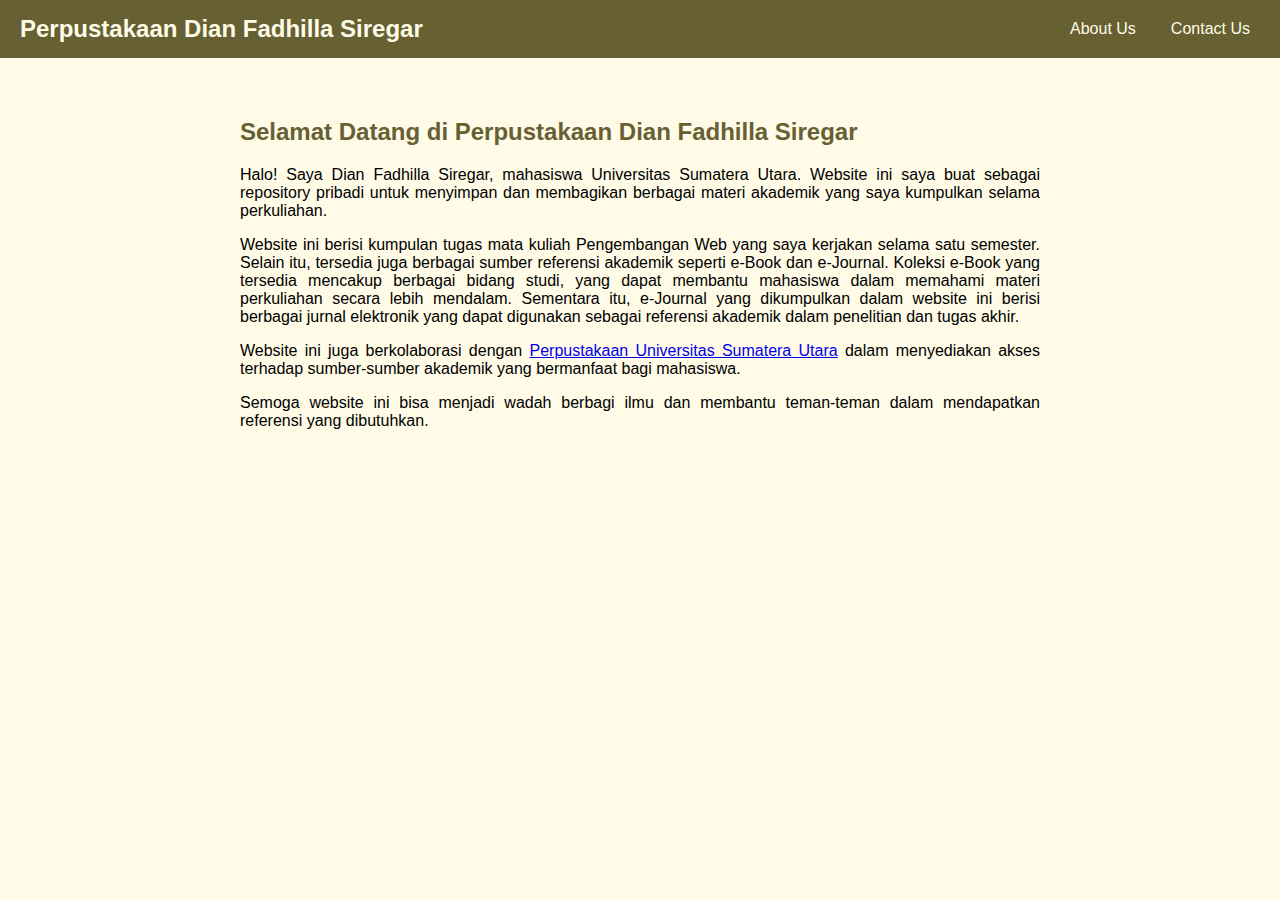
==== index.html @ e44f439c "Update index.html" ====
<!DOCTYPE html>
<html lang="id">
<head>
    <meta charset="UTF-8">
    <meta name="viewport" content="width=device-width, initial-scale=1.0">
    <title>Perpustakaan Dian Fadhilla Siregar</title>
    <style>
        body {
            font-family: Arial, sans-serif;
            margin: 0;
            padding: 0;
            background-color: #fffbe7;
            text-align: justify;
        }
        .header {
            display: flex;
            flex-wrap: wrap;
            justify-content: space-between;
            align-items: center;
            background-color: #666033;
            padding: 15px 20px;
            color: #fffbe7;
        }
        .header h1 {
            margin: 0;
            font-size: 24px;
        }
        .nav {
            display: flex;
            flex-wrap: wrap;
            gap: 15px;
        }
        .nav a {
            color: #fffbe7;
            text-decoration: none;
            padding: 5px 10px;
            transition: background 0.3s, color 0.3s;
        }
        .nav a:hover {
            background-color: #fffbe7;
            color: #666033;
            border-radius: 4px;
        }
        .container {
            width: 90%;
            max-width: 800px;
            margin: 20px auto;
            padding: 20px;
            background-color: #fffbe7;
            border-radius: 8px;
            
        }
        h2 {
            color: #666033;
        }
        @media (max-width: 600px) {
            .header {
                flex-direction: column;
                text-align: center;
            }
            .header h1 {
                font-size: 18px;
            }
            .nav {
                justify-content: center;
            }
        }
    </style>
</head>
<body>
    <div class="header">
        <h1>Perpustakaan Dian Fadhilla Siregar</h1>
        <div class="nav">
            <a href="about.html">About Us</a>
            <a href="contact.html">Contact Us</a>
        </div>
    </div>
    <div class="container">
        <h2>Selamat Datang di Perpustakaan Dian Fadhilla Siregar</h2>
        <p>Halo! Saya Dian Fadhilla Siregar, mahasiswa Universitas Sumatera Utara. Website ini saya buat sebagai repository pribadi untuk menyimpan dan membagikan berbagai materi akademik yang saya kumpulkan selama perkuliahan.</p>
        
        <p>Website ini berisi kumpulan tugas mata kuliah Pengembangan Web yang saya kerjakan selama satu semester. Selain itu, tersedia juga berbagai sumber referensi akademik seperti e-Book dan e-Journal. Koleksi e-Book yang tersedia mencakup berbagai bidang studi, yang dapat membantu mahasiswa dalam memahami materi perkuliahan secara lebih mendalam. Sementara itu, e-Journal yang dikumpulkan dalam website ini berisi berbagai jurnal elektronik yang dapat digunakan sebagai referensi akademik dalam penelitian dan tugas akhir.</p>
        
        <p>Website ini juga berkolaborasi dengan <a href="https://library.usu.ac.id/" target="_blank">Perpustakaan Universitas Sumatera Utara</a> dalam menyediakan akses terhadap sumber-sumber akademik yang bermanfaat bagi mahasiswa. </p>
        
        <p>Semoga website ini bisa menjadi wadah berbagi ilmu dan membantu teman-teman dalam mendapatkan referensi yang dibutuhkan.</p>
    </div>
</body>
</html>
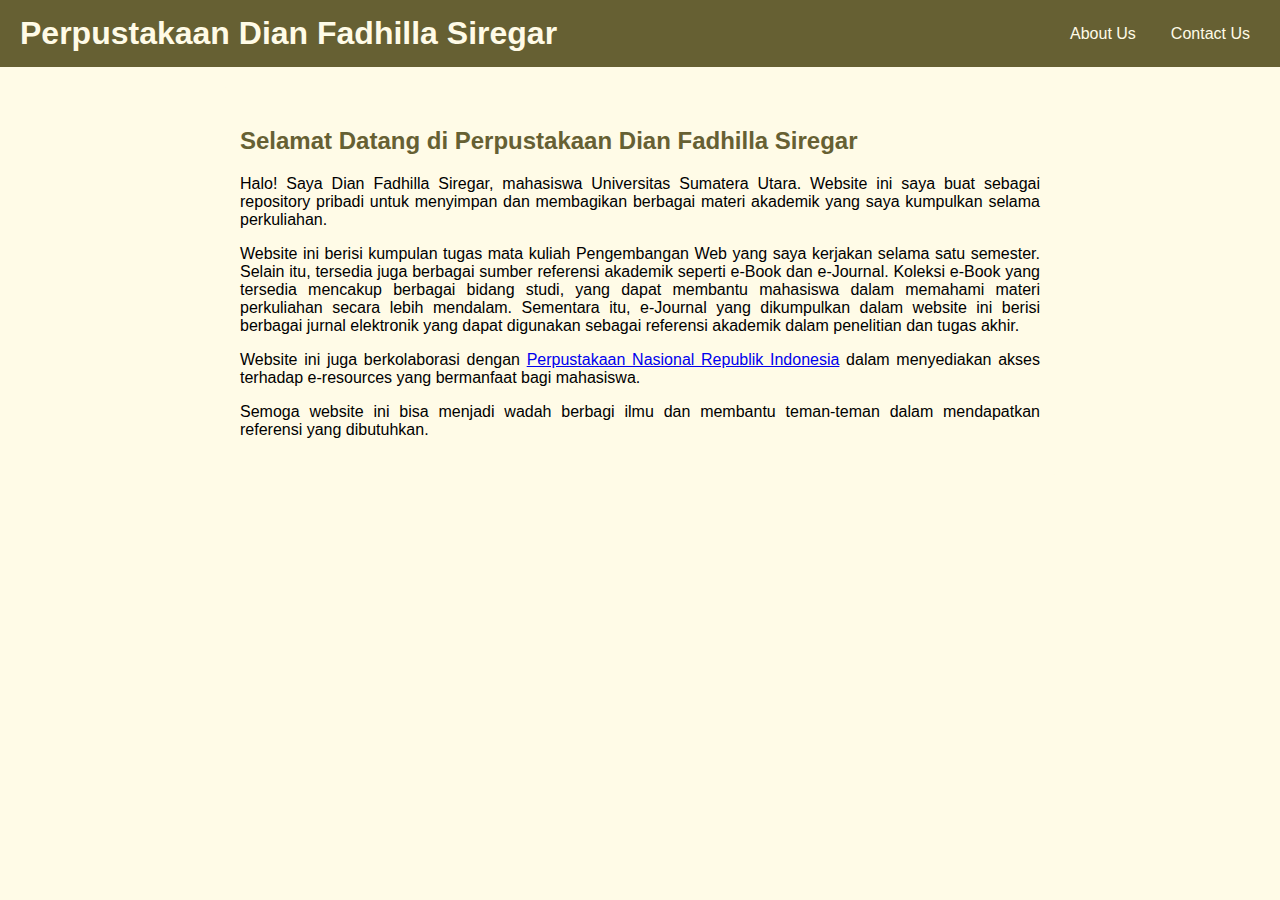
==== commit e16321f7: "Update index.html" ====
--- a/index.html
+++ b/index.html
@@ -14,16 +14,18 @@
         }
         .header {
             display: flex;
-            flex-wrap: wrap;
             justify-content: space-between;
             align-items: center;
             background-color: #666033;
             padding: 15px 20px;
             color: #fffbe7;
+            flex-wrap: wrap;
         }
         .header h1 {
             margin: 0;
-            font-size: 24px;
+            flex-grow: 1;
+            text-align: left;
+            color: #fffbe7;
         }
         .nav {
             display: flex;
@@ -48,6 +50,7 @@
             padding: 20px;
             background-color: #fffbe7;
             border-radius: 8px;
+            box-shadow: 0 2px 10px (0, 0, 0, 0.1);
             
         }
         h2 {
@@ -81,9 +84,10 @@
         
         <p>Website ini berisi kumpulan tugas mata kuliah Pengembangan Web yang saya kerjakan selama satu semester. Selain itu, tersedia juga berbagai sumber referensi akademik seperti e-Book dan e-Journal. Koleksi e-Book yang tersedia mencakup berbagai bidang studi, yang dapat membantu mahasiswa dalam memahami materi perkuliahan secara lebih mendalam. Sementara itu, e-Journal yang dikumpulkan dalam website ini berisi berbagai jurnal elektronik yang dapat digunakan sebagai referensi akademik dalam penelitian dan tugas akhir.</p>
         
-        <p>Website ini juga berkolaborasi dengan <a href="https://library.usu.ac.id/" target="_blank">Perpustakaan Universitas Sumatera Utara</a> dalam menyediakan akses terhadap sumber-sumber akademik yang bermanfaat bagi mahasiswa. </p>
+        <p>Website ini juga berkolaborasi dengan <a href="https://e-resources.perpusnas.go.id/" target="_blank">Perpustakaan Nasional Republik Indonesia</a> dalam menyediakan akses terhadap e-resources yang bermanfaat bagi mahasiswa. </p>
         
         <p>Semoga website ini bisa menjadi wadah berbagi ilmu dan membantu teman-teman dalam mendapatkan referensi yang dibutuhkan.</p>
     </div>
+
 </body>
 </html>
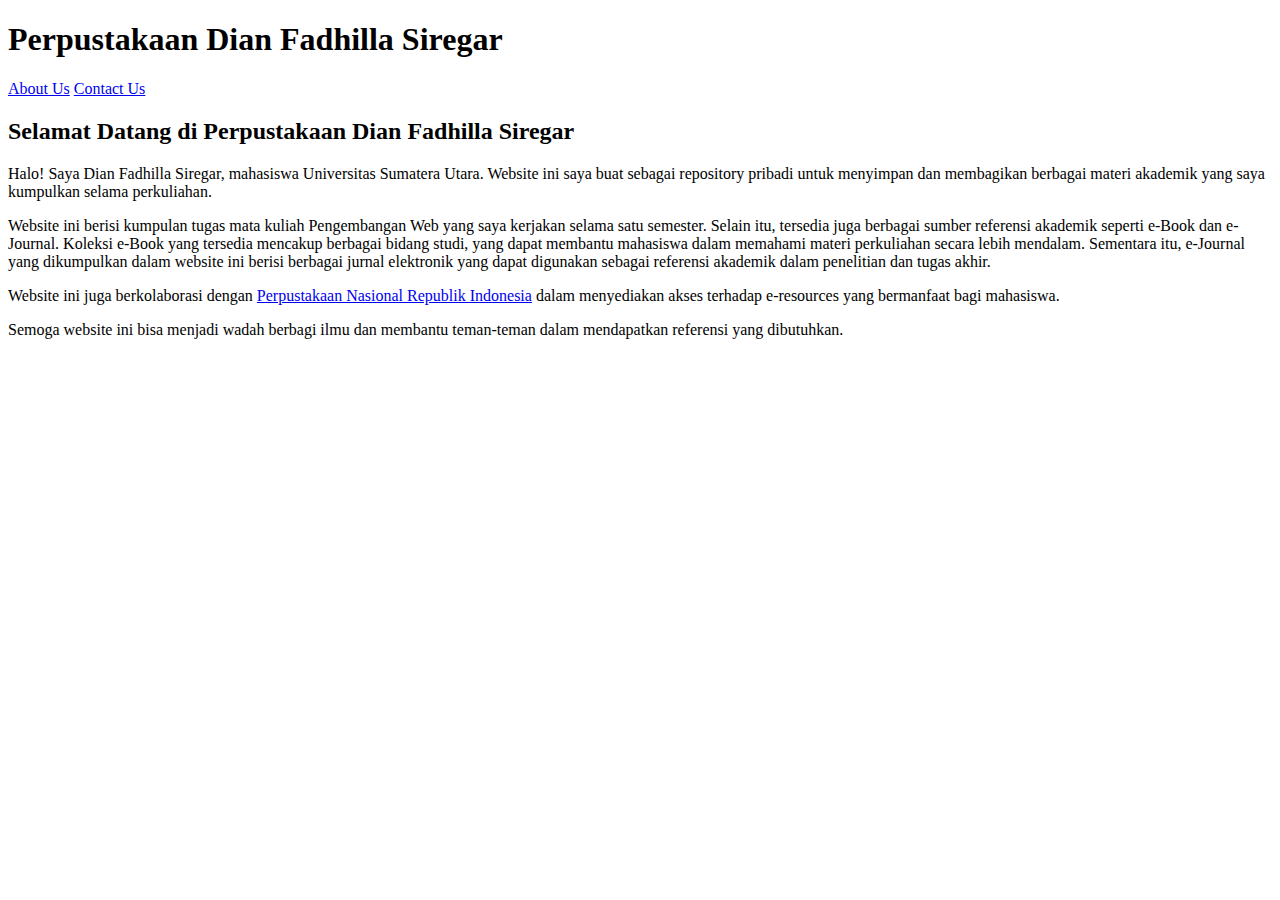
==== commit b8e55e94: "Update index.html" ====
--- a/index.html
+++ b/index.html
@@ -4,71 +4,7 @@
     <meta charset="UTF-8">
     <meta name="viewport" content="width=device-width, initial-scale=1.0">
     <title>Perpustakaan Dian Fadhilla Siregar</title>
-    <style>
-        body {
-            font-family: Arial, sans-serif;
-            margin: 0;
-            padding: 0;
-            background-color: #fffbe7;
-            text-align: justify;
-        }
-        .header {
-            display: flex;
-            justify-content: space-between;
-            align-items: center;
-            background-color: #666033;
-            padding: 15px 20px;
-            color: #fffbe7;
-            flex-wrap: wrap;
-        }
-        .header h1 {
-            margin: 0;
-            flex-grow: 1;
-            text-align: left;
-            color: #fffbe7;
-        }
-        .nav {
-            display: flex;
-            flex-wrap: wrap;
-            gap: 15px;
-        }
-        .nav a {
-            color: #fffbe7;
-            text-decoration: none;
-            padding: 5px 10px;
-            transition: background 0.3s, color 0.3s;
-        }
-        .nav a:hover {
-            background-color: #fffbe7;
-            color: #666033;
-            border-radius: 4px;
-        }
-        .container {
-            width: 90%;
-            max-width: 800px;
-            margin: 20px auto;
-            padding: 20px;
-            background-color: #fffbe7;
-            border-radius: 8px;
-            box-shadow: 0 2px 10px (0, 0, 0, 0.1);
-            
-        }
-        h2 {
-            color: #666033;
-        }
-        @media (max-width: 600px) {
-            .header {
-                flex-direction: column;
-                text-align: center;
-            }
-            .header h1 {
-                font-size: 18px;
-            }
-            .nav {
-                justify-content: center;
-            }
-        }
-    </style>
+    <link rel="stylesheet" href="style-index.css">
 </head>
 <body>
     <div class="header">
@@ -88,6 +24,6 @@
         
         <p>Semoga website ini bisa menjadi wadah berbagi ilmu dan membantu teman-teman dalam mendapatkan referensi yang dibutuhkan.</p>
     </div>
-
+    <script src="script.js"></script>
 </body>
 </html>
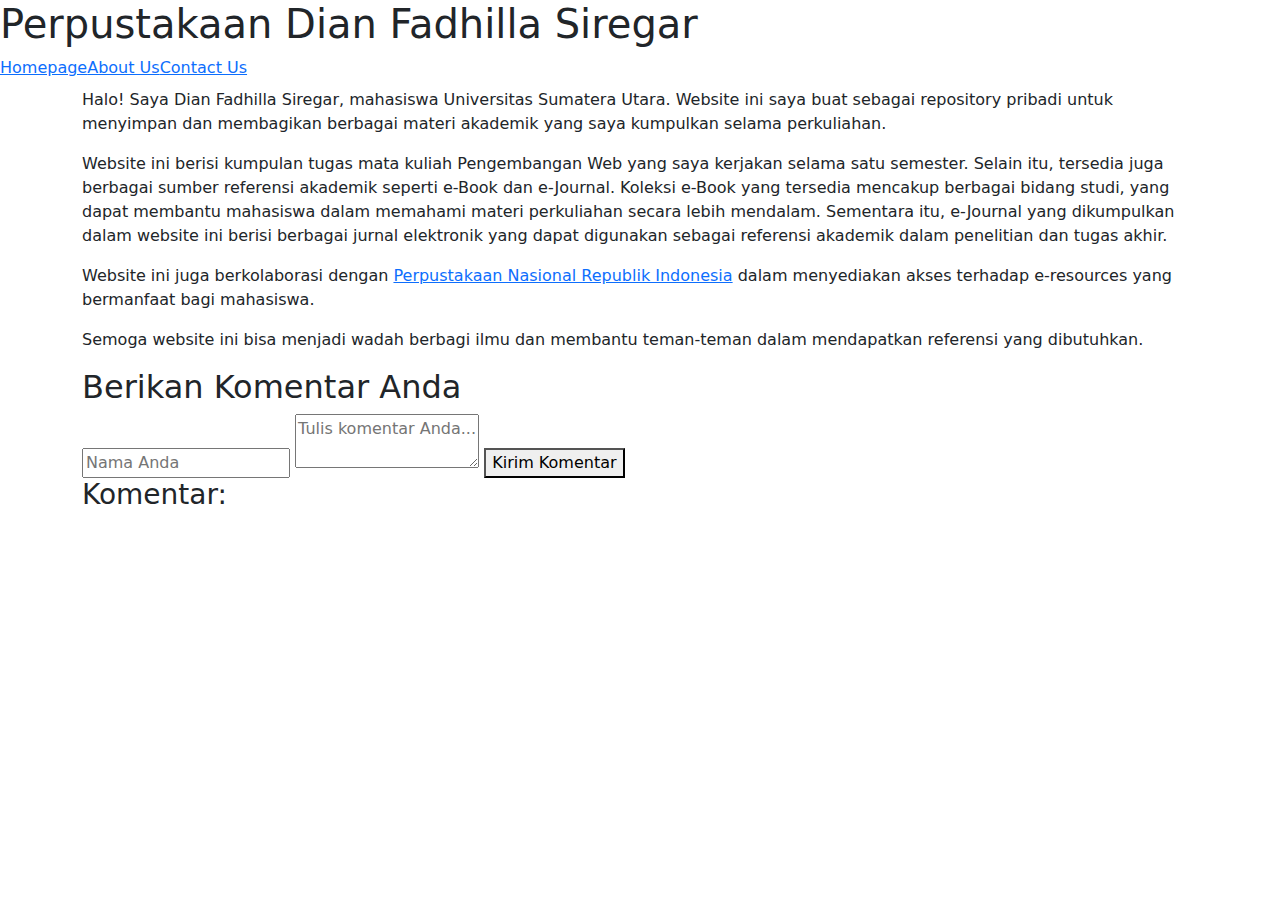
==== commit b609abc9: "Update index.html" ====
--- a/index.html
+++ b/index.html
@@ -4,26 +4,40 @@
     <meta charset="UTF-8">
     <meta name="viewport" content="width=device-width, initial-scale=1.0">
     <title>Perpustakaan Dian Fadhilla Siregar</title>
-    <link rel="stylesheet" href="style-index.css">
+    <link rel="stylesheet" href="https://cdn.jsdelivr.net/npm/bootstrap@5.3.2/dist/css/bootstrap.min.css">
+    <link rel="stylesheet" href="style-combined.css">
 </head>
 <body>
     <div class="header">
         <h1>Perpustakaan Dian Fadhilla Siregar</h1>
         <div class="nav">
+            <a href="index.html">Homepage</a>
             <a href="about.html">About Us</a>
             <a href="contact.html">Contact Us</a>
         </div>
     </div>
     <div class="container">
-        <h2>Selamat Datang di Perpustakaan Dian Fadhilla Siregar</h2>
+        <h2 id="typing-text"></h2>
+        <h2></h2>
         <p>Halo! Saya Dian Fadhilla Siregar, mahasiswa Universitas Sumatera Utara. Website ini saya buat sebagai repository pribadi untuk menyimpan dan membagikan berbagai materi akademik yang saya kumpulkan selama perkuliahan.</p>
-        
+
         <p>Website ini berisi kumpulan tugas mata kuliah Pengembangan Web yang saya kerjakan selama satu semester. Selain itu, tersedia juga berbagai sumber referensi akademik seperti e-Book dan e-Journal. Koleksi e-Book yang tersedia mencakup berbagai bidang studi, yang dapat membantu mahasiswa dalam memahami materi perkuliahan secara lebih mendalam. Sementara itu, e-Journal yang dikumpulkan dalam website ini berisi berbagai jurnal elektronik yang dapat digunakan sebagai referensi akademik dalam penelitian dan tugas akhir.</p>
-        
         <p>Website ini juga berkolaborasi dengan <a href="https://e-resources.perpusnas.go.id/" target="_blank">Perpustakaan Nasional Republik Indonesia</a> dalam menyediakan akses terhadap e-resources yang bermanfaat bagi mahasiswa. </p>
-        
         <p>Semoga website ini bisa menjadi wadah berbagi ilmu dan membantu teman-teman dalam mendapatkan referensi yang dibutuhkan.</p>
+    </div>   
+    <div class="container">
+        <h2>Berikan Komentar Anda</h2>
+        <div class="comment-box">
+            <input type="text" id="username" placeholder="Nama Anda">
+            <textarea id="comment" placeholder="Tulis komentar Anda..."></textarea>
+            <button onclick="addComment()">Kirim Komentar</button>
+        </div>
+        <div id="commentSection">
+            <h3>Komentar:</h3>
+            <div id="comments"></div>
+        </div>
     </div>
     <script src="script.js"></script>
 </body>
 </html>
+
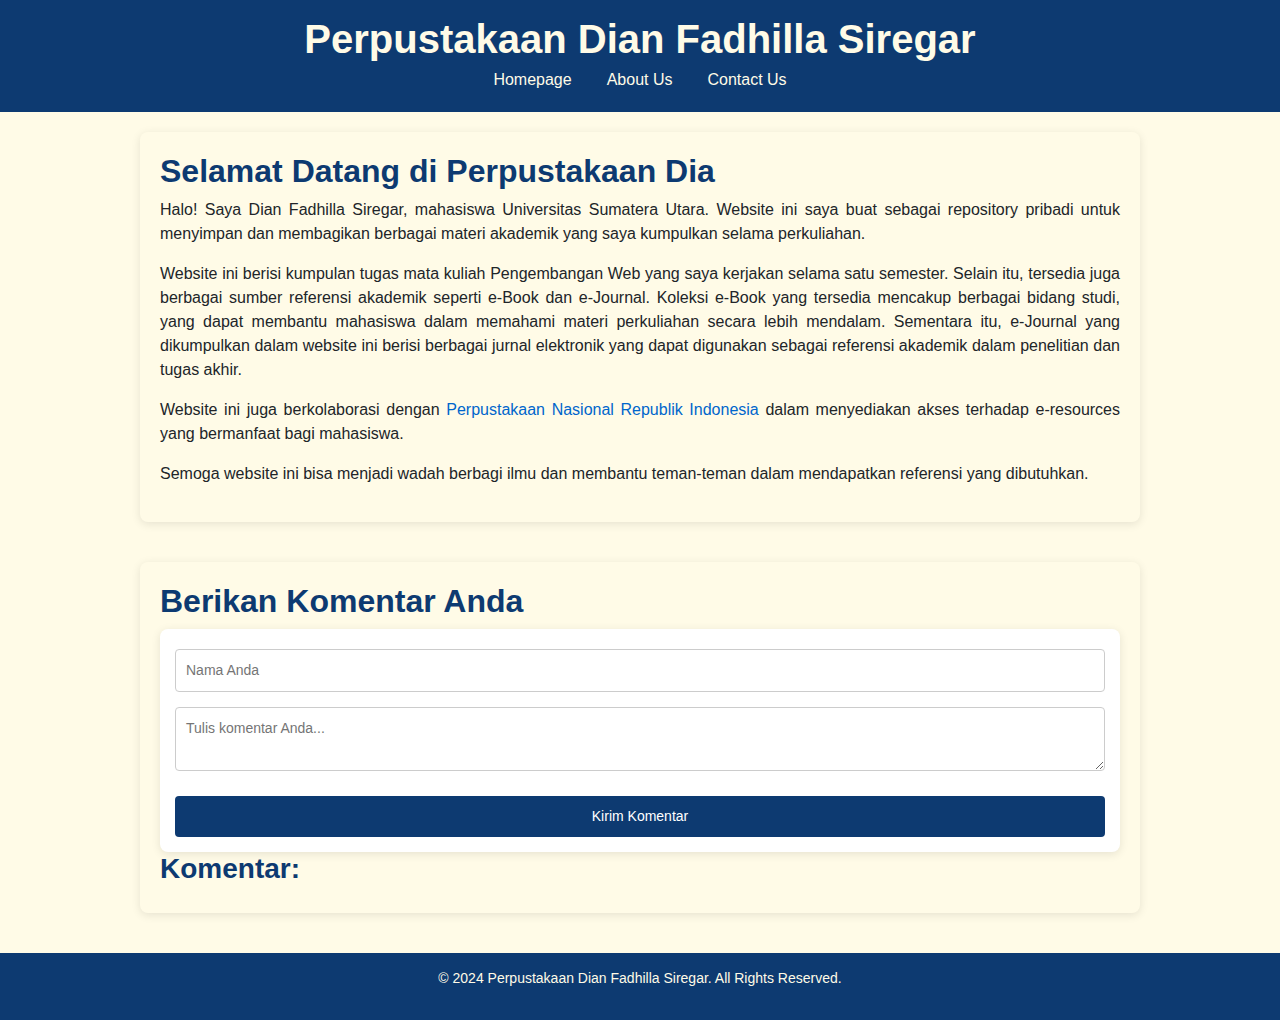
==== commit 579b06e7: "Update index.html" ====
--- a/index.html
+++ b/index.html
@@ -38,6 +38,9 @@
         </div>
     </div>
     <script src="script.js"></script>
+    <footer class="footer">
+        <p>&copy; 2024 Perpustakaan Dian Fadhilla Siregar. All Rights Reserved.</p>
+    </footer>
 </body>
 </html>
 
--- a/style-combined.css
+++ b/style-combined.css
@@ -0,0 +1,186 @@
+/* style-about.css */
+body {
+    font-family: Arial, sans-serif;
+    margin: 0;
+    padding: 0;
+    background-color: #fffbe7;
+    text-align: justify;
+}
+.header {
+    display: flex;
+    flex-direction: column;
+    align-items: center;
+    background-color: #0d3a71;
+    padding: 15px 20px;
+    color: #fffbe7;
+    text-align: center;
+}
+.header h1 {
+    margin: 0;
+    flex-grow: 1;
+    text-align: left;
+    color: #fffbe7;
+}
+.nav {
+    display: flex;
+    justify-content: center;
+    gap: 15px;
+    flex-wrap: wrap;
+    width: 100%;
+}
+.nav a {
+    color: #fffbe7;
+    text-decoration: none;
+    padding: 5px 10px;
+    transition: background-color 0.3s, color 0.3s;
+}
+.nav a:hover {
+    background-color: #fffbe7;
+    color: #0d3a71;
+    border-radius: 4px;
+}
+.container {
+    width: 90%;
+    max-width: 1000px;
+    margin: 20px auto;
+    padding: 20px;
+    background-color: #fffbe7;
+    border-radius: 8px;
+    box-shadow: 0 2px 10px rgba(0, 0, 0, 0.1);
+}
+h1, h2, h3 {
+    color: #0d3a71;
+    font-weight: bold;   
+}
+table {
+    width: 100%;
+    border-collapse: collapse;
+    margin-top: 20px;
+    overflow-x: auto;
+}
+table, th, td {
+    border: 2px solid #0d3a71;
+}
+th, td {
+    padding: 8px;
+    text-align: left;
+}
+th {
+    background-color: #fffbe7;
+    color: #000000;
+}
+
+/* style-contact.css */
+form {
+    margin-top: 20px;
+}
+label {
+    font-weight: bold;
+    display: block;
+    margin-top: 10px;
+}
+input, textarea {
+    width: 100%;
+    padding: 10px;
+    margin-top: 5px;
+    border: 1px solid #ddd;
+    border-radius: 4px;
+    font-size: 1rem;
+}
+input:focus, textarea:focus {
+    border-color: #0d3a71;
+    outline: none;
+}
+button {
+    margin-top: 15px;
+    padding: 10px 15px;
+    background-color: #0d3a71;
+    color: white;
+    border: none;
+    cursor: pointer;
+    border-radius: 4px;
+    font-size: 1rem;
+    transition: background 0.3s;
+}
+button:hover {
+    background-color: #0d3a71;
+}
+
+/* style-index.css */
+@media (max-width: 600px) {
+    .header {
+        flex-direction: column;
+        text-align: center;
+    }
+    .header h1 {
+        font-size: 18px;
+    }
+    .nav {
+        justify-content: center;
+    }
+}
+.comment-box {
+    display: flex;
+    flex-direction: column;
+    gap: 10px;
+    background: #fff;
+    padding: 15px;
+    border-radius: 8px;
+    box-shadow: 0 2px 10px rgba(0, 0, 0, 0.1);
+}
+.comment-box input, 
+.comment-box textarea {
+    width: 100%;
+    padding: 10px;
+    border: 1px solid #ccc;
+    border-radius: 4px;
+    font-size: 14px;
+}
+.comment-box button {
+    background-color: #0d3a71;
+    color: white;
+    border: none;
+    padding: 10px;
+    cursor: pointer;
+    border-radius: 4px;
+    font-size: 14px;
+}
+.comment-box button:hover {
+    background-color: #0d3a71;
+}
+
+a {
+    color: #0066cc; 
+    text-decoration: none;
+    transition: color 0.3s;
+}
+
+a:hover {
+    color: #ff0000; /* Warna saat hover */
+}
+
+a:active {
+    color: #ff0000; /* Warna saat ditekan */
+}
+
+html, body {
+    height: 100%;
+    display: flex;
+    flex-direction: column;
+}
+
+.container {
+    flex: 1;
+}
+.footer {
+    background-color: #0d3a71;
+    color: #fffbe7;
+    text-align: center;
+    padding: 15px 0;
+    margin-top: 20px;
+    font-size: 14px;
+    position: relative;
+    bottom: 0;
+    width: 100%;
+}
+
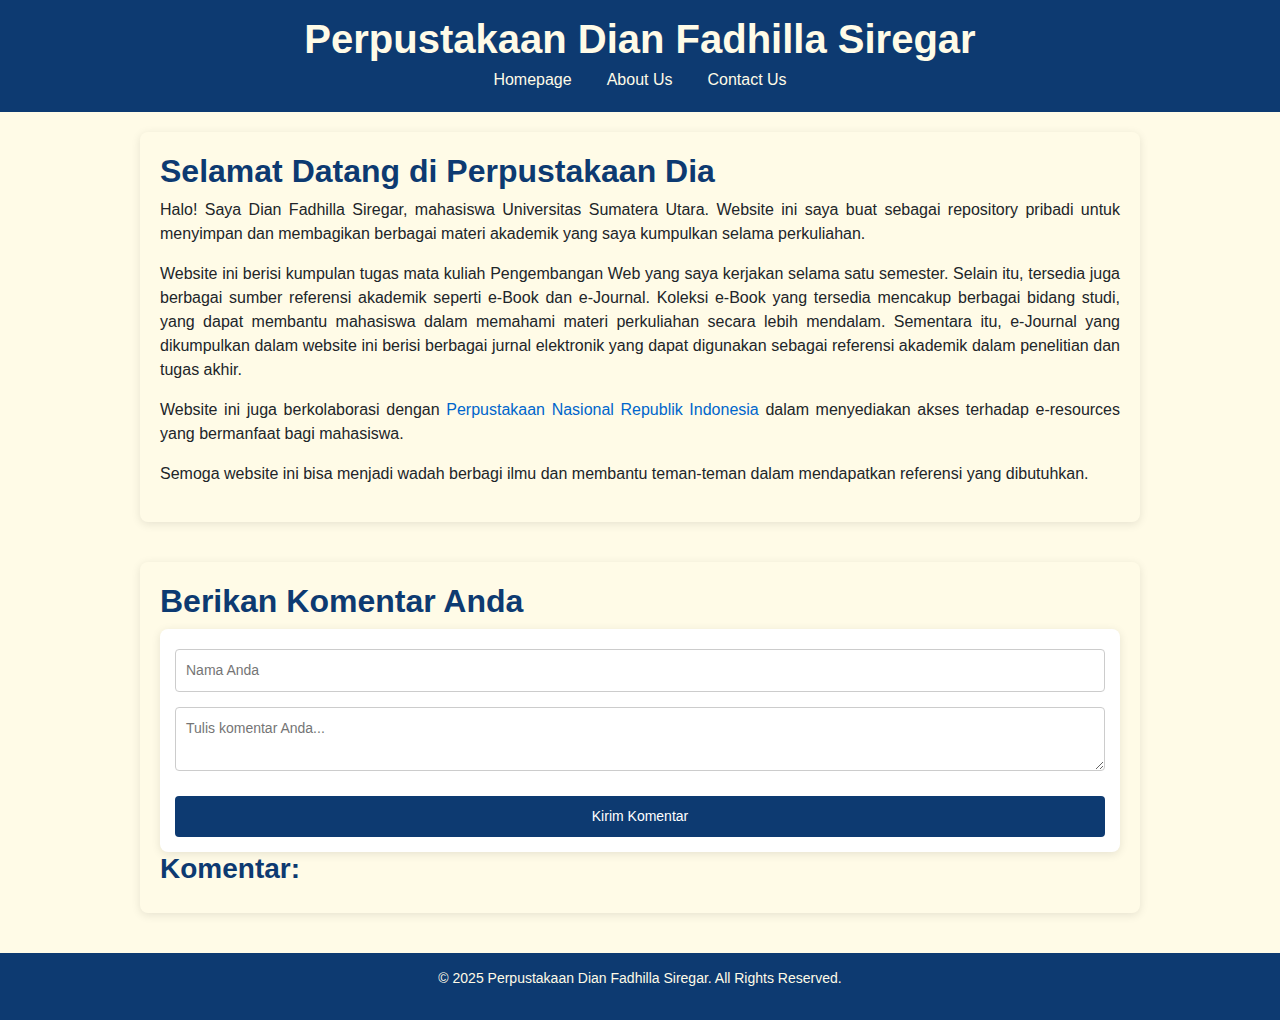
==== commit bb535562: "Update index.html" ====
--- a/index.html
+++ b/index.html
@@ -39,7 +39,7 @@
     </div>
     <script src="script.js"></script>
     <footer class="footer">
-        <p>&copy; 2024 Perpustakaan Dian Fadhilla Siregar. All Rights Reserved.</p>
+        <p>&copy; 2025 Perpustakaan Dian Fadhilla Siregar. All Rights Reserved.</p>
     </footer>
 </body>
 </html>
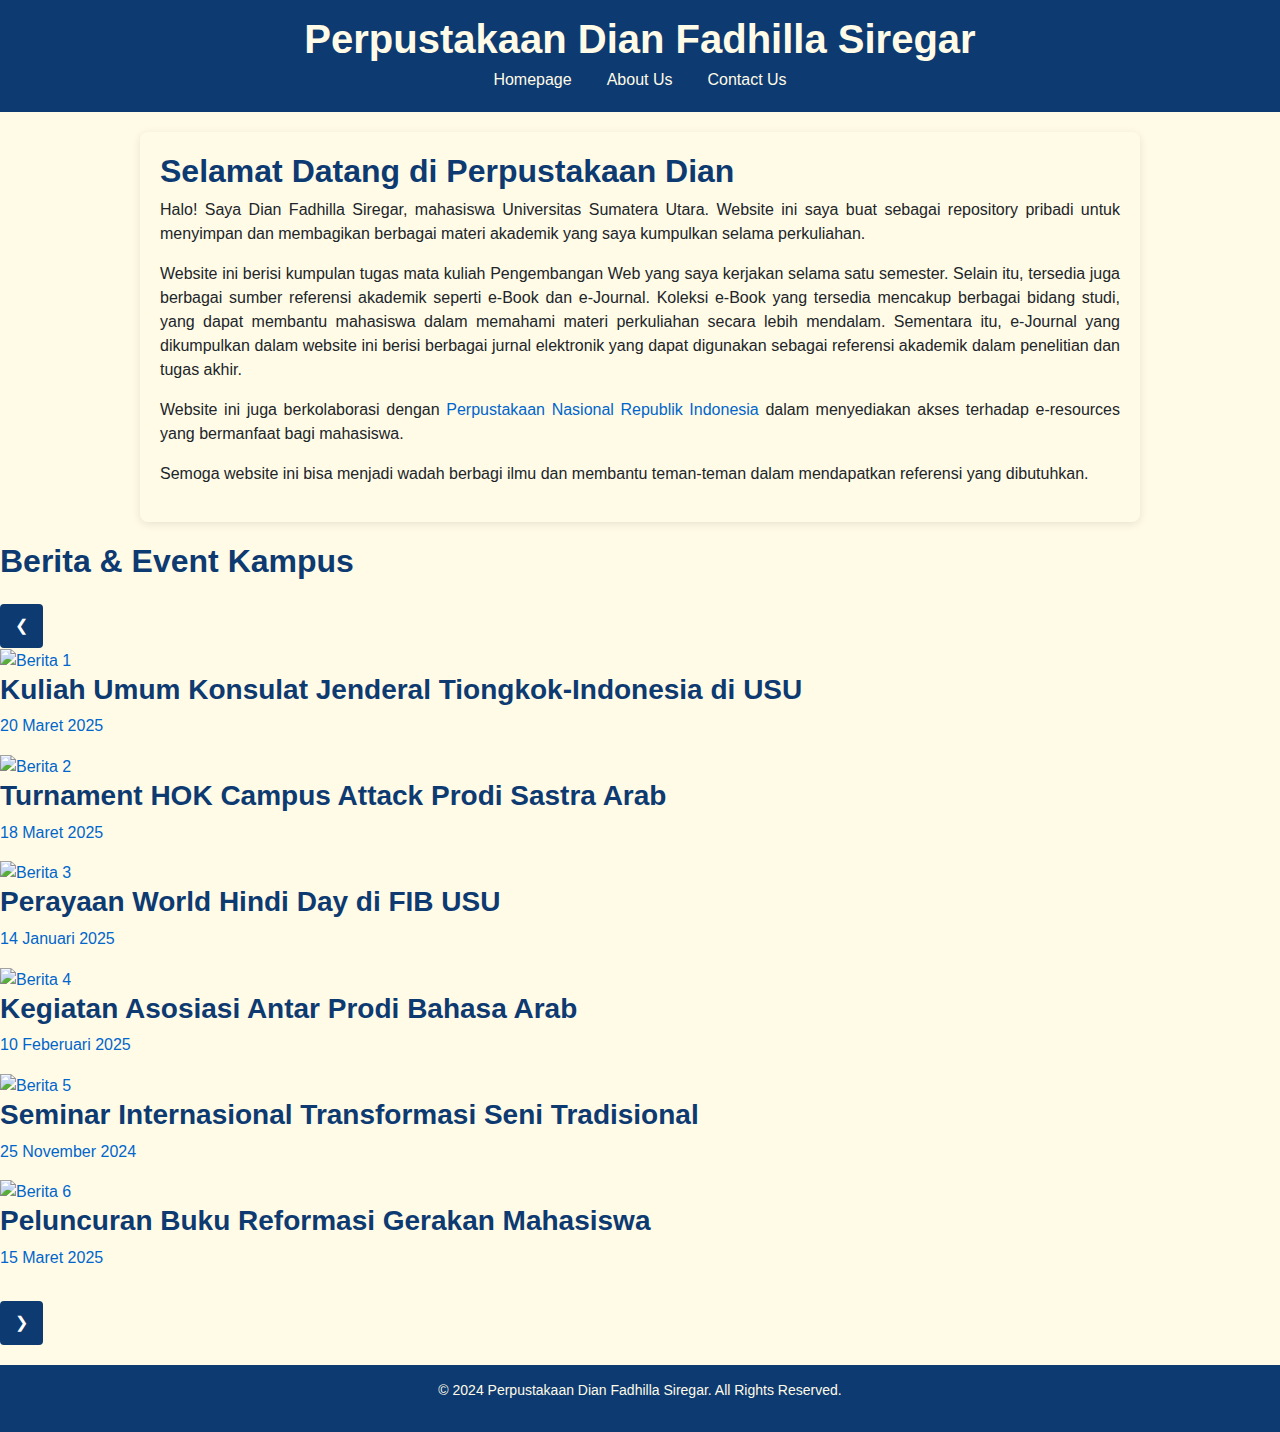
==== commit 93c76bac: "Update index.html" ====
--- a/index.html
+++ b/index.html
@@ -25,22 +25,67 @@
         <p>Website ini juga berkolaborasi dengan <a href="https://e-resources.perpusnas.go.id/" target="_blank">Perpustakaan Nasional Republik Indonesia</a> dalam menyediakan akses terhadap e-resources yang bermanfaat bagi mahasiswa. </p>
         <p>Semoga website ini bisa menjadi wadah berbagi ilmu dan membantu teman-teman dalam mendapatkan referensi yang dibutuhkan.</p>
     </div>   
-    <div class="container">
-        <h2>Berikan Komentar Anda</h2>
-        <div class="comment-box">
-            <input type="text" id="username" placeholder="Nama Anda">
-            <textarea id="comment" placeholder="Tulis komentar Anda..."></textarea>
-            <button onclick="addComment()">Kirim Komentar</button>
+
+    <section class="news-section">
+        <h2>Berita & Event Kampus</h2>
+        <div class="news-slider">
+          <button class="prev-btn">&#10094;</button>
+          <div class="news-wrapper">
+            <div class="news-container">
+              <!-- 6 Berita, 3 per slide -->
+              <div class="news-card">
+                <a href="https://fib.usu.ac.id/id/berita/kuliah-umum-konsulat-jenderal-tiongkok-indonesia-di-usu" target="_blank">
+                  <img src="https://konten.usu.ac.id/storage/posts/Mar-2025/42889/FT.jpeg" alt="Berita 1">
+                  <h3>Kuliah Umum Konsulat Jenderal Tiongkok-Indonesia di USU</h3>
+                  <p>20 Maret 2025</p>
+                </a>
+              </div>
+              <div class="news-card">
+                <a href="https://fib.usu.ac.id/id/berita/kegiatan-turnament-hok-campus-attack-oleh-prodi-sastra-arab-fib-usu" target="_blank">
+                  <img src="https://konten.usu.ac.id/storage/posts/Mar-2025/42837/DSC08890.JPG" alt="Berita 2">
+                  <h3>Turnament HOK Campus Attack Prodi Sastra Arab</h3>
+                  <p>18 Maret 2025</p>
+                </a>
+              </div>
+              <div class="news-card">
+                <a href="https://fib.usu.ac.id/id/berita/perayaan-world-hindi-day-di-fib-usu" target="_blank">
+                  <img src="https://konten.usu.ac.id/storage/year/2025-01/posts/40289/Gambar%20WhatsApp%202025-01-14%20pukul%2011.43.46_d7a02fd5.jpg" alt="Berita 3">
+                  <h3>Perayaan World Hindi Day di FIB USU</h3>
+                  <p>14 Januari 2025</p>
+                </a>
+              </div>
+              <div class="news-card">
+                <a href="https://fib.usu.ac.id/id/berita/kegiatan-asosiasi-antar-program-studi-bahasa-dan-sastra-arab-uin-ar-raniry-banda-aceh-dan-sastra-arab-fib-usu" target="_blank">
+                  <img src="https://konten.usu.ac.id/storage/posts/36343/Arab%201.jpg" alt="Berita 4">
+                  <h3>Kegiatan Asosiasi Antar Prodi Bahasa Arab</h3>
+                  <p>10 Feberuari 2025</p>
+                </a>
+              </div>
+              <div class="news-card">
+                <a href="https://fib.usu.ac.id/id/berita/internasional-seminar-transformation-of-traditional-arts-responding-to-the-challenges-of-the-times" target="_blank">
+                  <img src="https://konten.usu.ac.id/storage/posts/36940/Gambar%20WhatsApp%202024-11-25%20pukul%2015.36.29_57633995.jpg" alt="Berita 5">
+                  <h3>Seminar Internasional Transformasi Seni Tradisional</h3>
+                  <p>25 November 2024</p>
+                </a>
+              </div>
+              <div class="news-card">
+                <a href="https://fib.usu.ac.id/id/berita/peluncuran-buku-reformasi-kepagian-gerakan-mahasiswa-7778-di-fib-usu" target="_blank">
+                  <img src="https://konten.usu.ac.id/storage/posts/Mar-2025/42935/1.JPG" alt="Berita 6">
+                  <h3>Peluncuran Buku Reformasi Gerakan Mahasiswa</h3>
+                  <p>15 Maret 2025</p>
+                </a>
+              </div>
+            </div>
+          </div>
+          <button class="next-btn">&#10095;</button>
         </div>
-        <div id="commentSection">
-            <h3>Komentar:</h3>
-            <div id="comments"></div>
-        </div>
-    </div>
+      </section>
+    
     <script src="script.js"></script>
     <footer class="footer">
-        <p>&copy; 2025 Perpustakaan Dian Fadhilla Siregar. All Rights Reserved.</p>
-    </footer>
+        <p>&copy; 2024 Perpustakaan Dian Fadhilla Siregar. All Rights Reserved.</p>
+    </footer>    
 </body>
 </html>
 
+
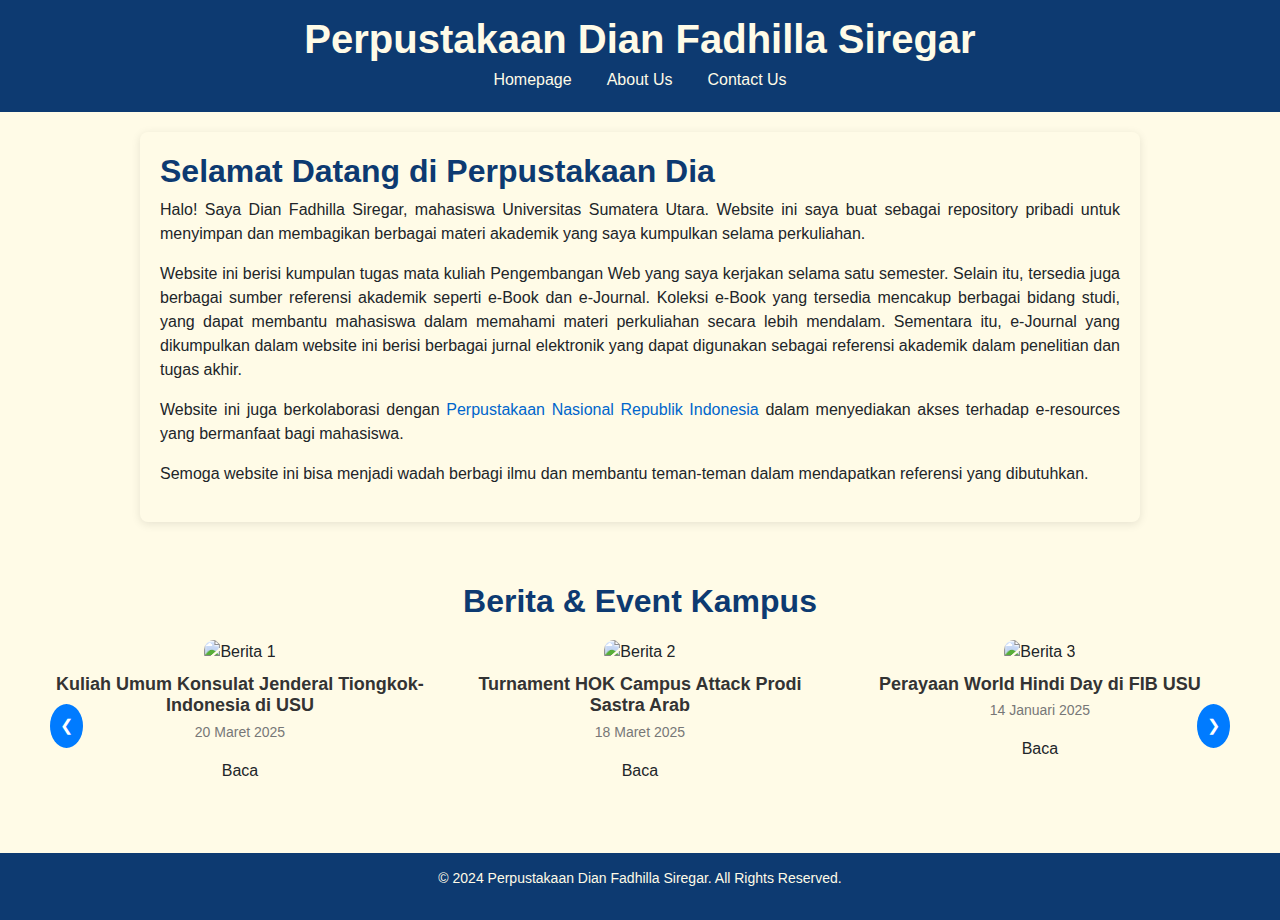
==== commit 38a66393: "Update index.html" ====
--- a/index.html
+++ b/index.html
@@ -32,48 +32,42 @@
           <button class="prev-btn">&#10094;</button>
           <div class="news-wrapper">
             <div class="news-container">
-              <!-- 6 Berita, 3 per slide -->
+             
               <div class="news-card">
-                <a href="https://fib.usu.ac.id/id/berita/kuliah-umum-konsulat-jenderal-tiongkok-indonesia-di-usu" target="_blank">
                   <img src="https://konten.usu.ac.id/storage/posts/Mar-2025/42889/FT.jpeg" alt="Berita 1">
                   <h3>Kuliah Umum Konsulat Jenderal Tiongkok-Indonesia di USU</h3>
                   <p>20 Maret 2025</p>
-                </a>
+                  <a href="https://fib.usu.ac.id/id/berita/kegiatan-turnament-hok-campus-attack-oleh-prodi-sastra-arab-fib-usu" target="_blank">Baca</a>
               </div>
               <div class="news-card">
-                <a href="https://fib.usu.ac.id/id/berita/kegiatan-turnament-hok-campus-attack-oleh-prodi-sastra-arab-fib-usu" target="_blank">
                   <img src="https://konten.usu.ac.id/storage/posts/Mar-2025/42837/DSC08890.JPG" alt="Berita 2">
                   <h3>Turnament HOK Campus Attack Prodi Sastra Arab</h3>
                   <p>18 Maret 2025</p>
-                </a>
+                  <a href="Kuliah Umum Konsulat Jenderal Tiongkok-Indonesia di USU" target="_blank">Baca</a>
               </div>
               <div class="news-card">
-                <a href="https://fib.usu.ac.id/id/berita/perayaan-world-hindi-day-di-fib-usu" target="_blank">
                   <img src="https://konten.usu.ac.id/storage/year/2025-01/posts/40289/Gambar%20WhatsApp%202025-01-14%20pukul%2011.43.46_d7a02fd5.jpg" alt="Berita 3">
                   <h3>Perayaan World Hindi Day di FIB USU</h3>
                   <p>14 Januari 2025</p>
-                </a>
+                  <a href="https://fib.usu.ac.id/id/berita/perayaan-world-hindi-day-di-fib-usu" target="_blank">Baca</a>
               </div>
               <div class="news-card">
-                <a href="https://fib.usu.ac.id/id/berita/kegiatan-asosiasi-antar-program-studi-bahasa-dan-sastra-arab-uin-ar-raniry-banda-aceh-dan-sastra-arab-fib-usu" target="_blank">
                   <img src="https://konten.usu.ac.id/storage/posts/36343/Arab%201.jpg" alt="Berita 4">
                   <h3>Kegiatan Asosiasi Antar Prodi Bahasa Arab</h3>
                   <p>10 Feberuari 2025</p>
-                </a>
+                  <a href="https://fib.usu.ac.id/id/berita/kegiatan-asosiasi-antar-program-studi-bahasa-dan-sastra-arab-uin-ar-raniry-banda-aceh-dan-sastra-arab-fib-usu" target="_blank">Baca</a>
               </div>
               <div class="news-card">
-                <a href="https://fib.usu.ac.id/id/berita/internasional-seminar-transformation-of-traditional-arts-responding-to-the-challenges-of-the-times" target="_blank">
                   <img src="https://konten.usu.ac.id/storage/posts/36940/Gambar%20WhatsApp%202024-11-25%20pukul%2015.36.29_57633995.jpg" alt="Berita 5">
                   <h3>Seminar Internasional Transformasi Seni Tradisional</h3>
                   <p>25 November 2024</p>
-                </a>
+                  <a href="https://fib.usu.ac.id/id/berita/internasional-seminar-transformation-of-traditional-arts-responding-to-the-challenges-of-the-times" target="_blank">Baca</a>
               </div>
               <div class="news-card">
-                <a href="https://fib.usu.ac.id/id/berita/peluncuran-buku-reformasi-kepagian-gerakan-mahasiswa-7778-di-fib-usu" target="_blank">
                   <img src="https://konten.usu.ac.id/storage/posts/Mar-2025/42935/1.JPG" alt="Berita 6">
                   <h3>Peluncuran Buku Reformasi Gerakan Mahasiswa</h3>
                   <p>15 Maret 2025</p>
-                </a>
+                  <a href="https://fib.usu.ac.id/id/berita/peluncuran-buku-reformasi-kepagian-gerakan-mahasiswa-7778-di-fib-usu">Baca</a>
               </div>
             </div>
           </div>
--- a/style-combined.css
+++ b/style-combined.css
@@ -184,3 +184,86 @@
     width: 100%;
 }
 
+.news-section {
+    padding: 40px;
+    text-align: center;
+  }
+  
+  .news-slider {
+    position: relative;
+    overflow: hidden;
+  }
+  
+  .news-wrapper {
+    overflow: hidden;
+  }
+  
+  .news-container {
+    display: flex;
+    transition: transform 0.5s ease-in-out;
+  }
+  
+  .news-card {
+    flex: 0 0 33.33%;
+    box-sizing: border-box;
+    padding: 10px;
+    transition: transform 0.3s;
+  }
+  
+  .news-card img {
+    width: 100%;
+    height: 200px;
+    object-fit: cover;
+    border-radius: 10px;
+  }
+  
+  .news-card:hover {
+    transform: scale(1.03);
+    box-shadow: 0 0 10px rgba(0, 123, 255, 0.3);
+  }
+  
+  .news-card a {
+    text-decoration: none;
+    color: inherit;
+  }
+  
+  .news-card h3 {
+    margin: 10px 0 5px;
+    font-size: 18px;
+    color: #333;
+  }
+  
+  .news-card p {
+    color: #777;
+    font-size: 14px;
+  }
+  
+  .prev-btn,
+  .next-btn {
+    position: absolute;
+    top: 50%;
+    transform: translateY(-50%);
+    background-color: #007bff;
+    color: white;
+    border: none;
+    padding: 10px;
+    cursor: pointer;
+    border-radius: 50%;
+    z-index: 2;
+  }
+  
+  .prev-btn {
+    left: 10px;
+  }
+  
+  .next-btn {
+    right: 10px;
+  }
+  
+  /* Responsive */
+  @media (max-width: 768px) {
+    .news-card {
+      flex: 0 0 100%;
+    }
+  }
+  
